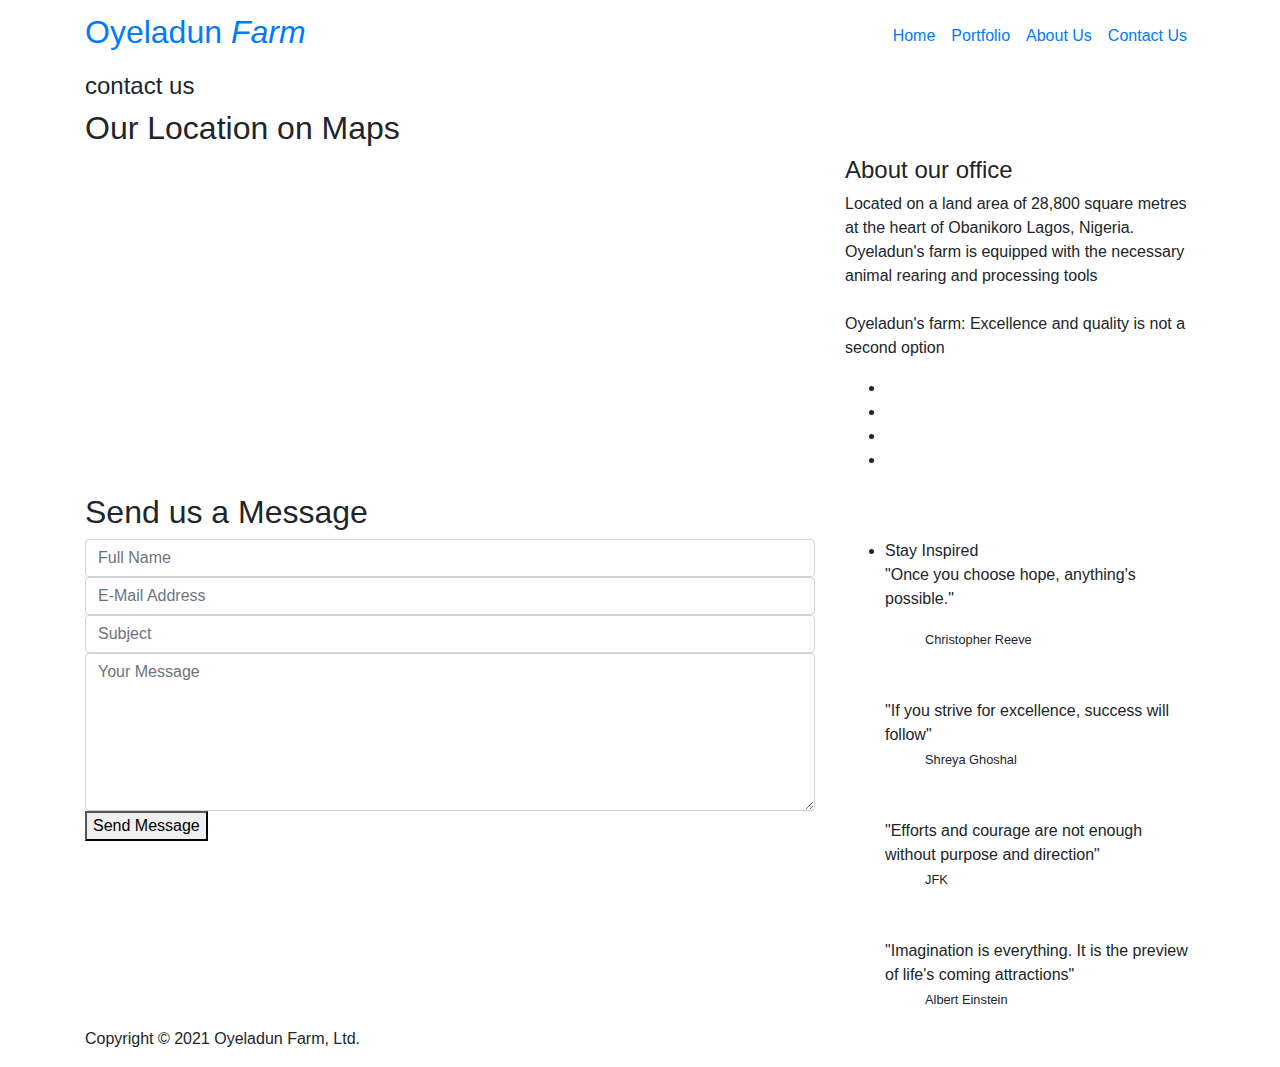
==== contact.html @ 4a6964b9 "Add files via upload" ====
<!DOCTYPE html>
<html lang="en">

  <head>

    <meta charset="utf-8">
    <meta name="viewport" content="width=device-width, initial-scale=1, shrink-to-fit=no">
    <meta name="description" content="">
    <meta name="author" content="">
    <link href="https://fonts.googleapis.com/css?family=Poppins:100,200,300,400,500,600,700,800,900&display=swap" rel="stylesheet">

    <title>Oyeladun Farm - Contact Us</title>

    <!-- Bootstrap core CSS -->
    <link href="vendor/bootstrap/css/bootstrap.min.css" rel="stylesheet">
<!--

Oyeladun Farms

-->

    <!-- Additional CSS Files -->
    <link rel="stylesheet" href="assets/css/fontawesome.css">
    <link rel="stylesheet" href="assets/css/templatemo-sixteen.css">
    <link rel="stylesheet" href="assets/css/owl.css">

  </head>

  <body>

    <!-- ***** Preloader Start ***** -->
    <div id="preloader">
        <div class="jumper">
            <div></div>
            <div></div>
            <div></div>
        </div>
    </div>  
    <!-- ***** Preloader End ***** -->

    <!-- Header -->
    <header class="">
      <nav class="navbar navbar-expand-lg">
        <div class="container">
          <a class="navbar-brand" href="index.html"><h2>Oyeladun <em>Farm</em></h2></a>
          <button class="navbar-toggler" type="button" data-toggle="collapse" data-target="#navbarResponsive" aria-controls="navbarResponsive" aria-expanded="false" aria-label="Toggle navigation">
            <span class="navbar-toggler-icon"></span>
          </button>
          <div class="collapse navbar-collapse" id="navbarResponsive">
            <ul class="navbar-nav ml-auto">
              <li class="nav-item">
                <a class="nav-link" href="index.html">Home
                  <span class="sr-only">(current)</span>
                </a>
              </li> 
              <li class="nav-item">
                <a class="nav-link" href="portfolio.html">Portfolio</a>
              </li>
              <li class="nav-item">
                <a class="nav-link" href="about.html">About Us</a>
              </li>
              <li class="nav-item active">
                <a class="nav-link" href="contact.html">Contact Us</a>
              </li>
            </ul>
          </div>
        </div>
      </nav>
    </header>

    <!-- Page Content -->
    <div class="page-heading contact-heading header-text">
      <div class="container">
        <div class="row">
          <div class="col-md-12">
            <div class="text-content">
              <h4>
                contact us

              </h4>
            </div>
          </div>
        </div>
      </div>
    </div>


    <div class="find-us">
      <div class="container">
        <div class="row">
          <div class="col-md-12">
            <div class="section-heading">
              <h2>Our Location on Maps</h2>
            </div>
          </div>
          <div class="col-md-8">
<!-- How to change your own map point
	1. Go to Google Maps
	2. Click on your location point
	3. Click "Share" and choose "Embed map" tab
	4. Copy only URL and paste it within the src="" field below
-->
            <div id="map">
              <iframe src="https://www.google.com/maps/embed?pb=!1m14!1m8!1m3!1d168.51684774810283!2d19.0525196!3d47.4846618!3m2!1i1024!2i768!4f13.1!3m3!1m2!1s0x103b8d8fb0cc3137%3A0xa3bdb49f79b9bba8!2s302%20Ikorodu%20Rd%2C%20Obanikoro%2C%20Lagos!5e0!3m2!1sen!2sng!4v1611455737742!5m2!1sen!2sng" width="100%" height="330px" frameborder="0" style="border:0;" allowfullscreen="" aria-hidden="false" tabindex="0"></iframe>
            </div>
          </div>
          <div class="col-md-4">
            <div class="left-content">
              <h4>About our office</h4>
              <p>
                Located on a land area of 28,800 square metres at the heart of Obanikoro Lagos, Nigeria. 
                Oyeladun's farm is equipped with the necessary animal rearing and processing tools
                <br><br>Oyeladun's farm: Excellence and quality is not a second option
              </p>
              <ul class="social-icons">
                <li><a href="#"><i class="fa fa-facebook"></i></a></li>
                <li><a href="#"><i class="fa fa-twitter"></i></a></li>
                <li><a href="#"><i class="fa fa-linkedin"></i></a></li>
                <li><a href="#"><i class="fa fa-instagram"></i></a></li>
              </ul>
            </div>
          </div>
        </div>
      </div>
    </div>

    
    <div class="send-message">
      <div class="container">
        <div class="row">
          <div class="col-md-12">
            <div class="section-heading">
              <h2>Send us a Message</h2>
            </div>
          </div>
          <div class="col-md-8">
            <div class="contact-form">
              <form id="contact" action="mailto:bayobukkyoyedeji@yahoo.com" enctype="text/plain">
                <div class="row">
                  <div class="col-lg-12 col-md-12 col-sm-12">
                    <fieldset>
                      <input name="name" type="text" class="form-control" id="name" placeholder="Full Name" required="">
                    </fieldset>
                  </div>
                  <div class="col-lg-12 col-md-12 col-sm-12">
                    <fieldset>
                      <input name="email" type="text" class="form-control" id="email" placeholder="E-Mail Address" required="">
                    </fieldset>
                  </div>
                  <div class="col-lg-12 col-md-12 col-sm-12">
                    <fieldset>
                      <input name="subject" type="text" class="form-control" id="subject" placeholder="Subject" required="">
                    </fieldset>
                  </div>
                  <div class="col-lg-12">
                    <fieldset>
                      <textarea name="message" rows="6" class="form-control" id="message" placeholder="Your Message" required=""></textarea>
                    </fieldset>
                  </div>
                  <div class="col-lg-12">
                    <fieldset>
                      <button type="submit" id="form-submit" class="filled-button">Send Message</button>
                    </fieldset>
                  </div>
                </div>
              </form>
            </div>
          </div>
          <div class="col-md-4">
            <ul class="accordion">
              <li>
                  <a>Stay Inspired</a>
                  <div class="content">
                      <p>
                        "Once you choose hope, anything's possible."
                        <ul><small>Christopher Reeve</small></ul>
                        <br><br>
                        "If you strive for excellence, success will follow"
                        <ul><small>Shreya Ghoshal</small></ul>
                        <br><br>
                        "Efforts and courage are not enough without purpose and direction"
                        <ul><small>JFK</small></ul>
                        <br><br>
                        "Imagination is everything. It is the preview of life's coming attractions"
                        <ul><small>Albert Einstein</small></ul>
                      </p>
                  </div>
              </li>
            </ul>
          </div>
        </div>
      </div>
    </div>
    
    
    <footer>
      <div class="container">
        <div class="row">
          <div class="col-md-12">
            <div class="inner-content">
              <p>
                Copyright &copy; 2021 Oyeladun Farm, Ltd.
              </p>
            </div>
          </div>
        </div>
      </div>
    </footer>


    <!-- Bootstrap core JavaScript -->
    <script src="vendor/jquery/jquery.min.js"></script>
    <script src="vendor/bootstrap/js/bootstrap.bundle.min.js"></script>


    <!-- Additional Scripts -->
    <script src="assets/js/custom.js"></script>
    <script src="assets/js/owl.js"></script>
    <script src="assets/js/slick.js"></script>
    <script src="assets/js/isotope.js"></script>
    <script src="assets/js/accordions.js"></script>


    <script language = "text/Javascript"> 
      cleared[0] = cleared[1] = cleared[2] = 0; //set a cleared flag for each field
      function clearField(t){                   //declaring the array outside of the
      if(! cleared[t.id]){                      // function makes it static and global
          cleared[t.id] = 1;  // you could use true and false, but that's more typing
          t.value='';         // with more chance of typos
          t.style.color='#fff';
          }
      }
    </script>


  </body>

</html>
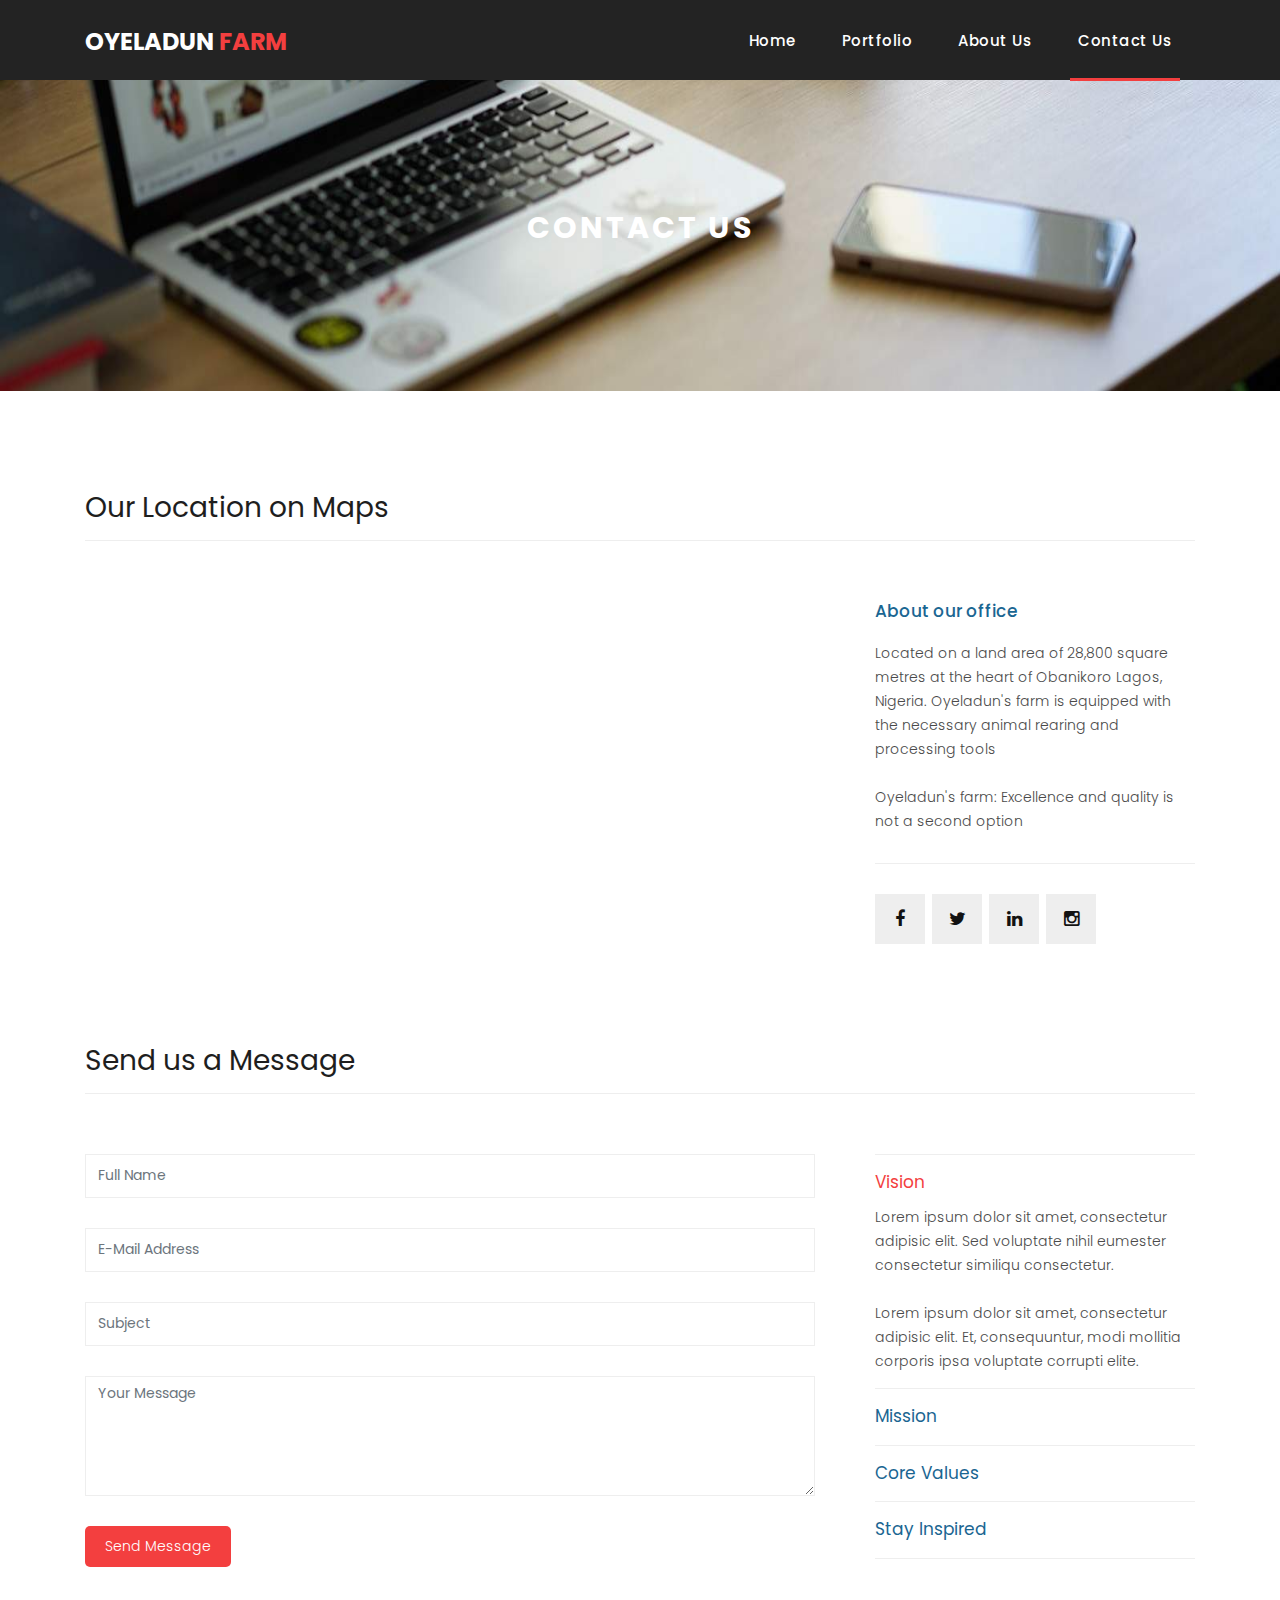
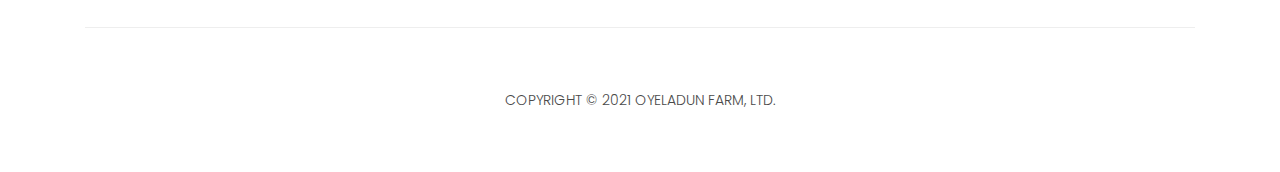
==== commit a378cca7: "updated" ====
--- a/contact.html
+++ b/contact.html
@@ -169,23 +169,63 @@
           <div class="col-md-4">
             <ul class="accordion">
               <li>
-                  <a>Stay Inspired</a>
+                  <a>Vision</a>
                   <div class="content">
                       <p>
-                        "Once you choose hope, anything's possible."
-                        <ul><small>Christopher Reeve</small></ul>
-                        <br><br>
-                        "If you strive for excellence, success will follow"
-                        <ul><small>Shreya Ghoshal</small></ul>
-                        <br><br>
-                        "Efforts and courage are not enough without purpose and direction"
-                        <ul><small>JFK</small></ul>
-                        <br><br>
-                        "Imagination is everything. It is the preview of life's coming attractions"
-                        <ul><small>Albert Einstein</small></ul>
+                        Lorem ipsum dolor sit amet, consectetur adipisic elit. 
+                        Sed voluptate nihil eumester consectetur similiqu consectetur.
+                        <br><br>Lorem ipsum dolor sit amet, consectetur adipisic elit. 
+                        Et, consequuntur, modi mollitia corporis ipsa voluptate corrupti elite.
                       </p>
                   </div>
               </li>
+              <li>
+                  <a>Mission</a>
+                  <div class="content">
+                      <p>
+                        Lorem ipsum dolor sit amet, consectetur adipisic elit. 
+                        Sed voluptate nihil eumester consectetur similiqu consectetur.
+                        <br><br>Lorem ipsum dolor sit amet, consectetur adipisic elit. 
+                        Et, consequuntur, modi mollitia corporis ipsa voluptate corrupti elite.
+                      </p>
+                  </div>
+              </li>
+              <li>
+                  <a>Core Values</a>
+                  <div class="content">
+                    <p>
+                      "Once you choose hope, anything's possible."
+                      <ul><small>Christopher Reeve</small></ul>
+                      <br><br>
+                      "If you strive for excellence, success will follow"
+                      <ul><small>Shreya Ghoshal</small></ul>
+                      <br><br>
+                      "Efforts and courage are not enough without purpose and direction"
+                      <ul><small>JFK</small></ul>
+                      <br><br>
+                      "Imagination is everything. It is the preview of life's coming attractions"
+                      <ul><small>Albert Einstein</small></ul>
+                    </p>
+                  </div>
+              </li>
+              <li>
+                <a>Stay Inspired</a>
+                <div class="content">
+                    <p>
+                      "Once you choose hope, anything's possible."
+                      <ul><small>Christopher Reeve</small></ul>
+                      <br><br>
+                      "If you strive for excellence, success will follow"
+                      <ul><small>Shreya Ghoshal</small></ul>
+                      <br><br>
+                      "Efforts and courage are not enough without purpose and direction"
+                      <ul><small>JFK</small></ul>
+                      <br><br>
+                      "Imagination is everything. It is the preview of life's coming attractions"
+                      <ul><small>Albert Einstein</small></ul>
+                    </p>
+                </div>
+            </li>
             </ul>
           </div>
         </div>
--- a/assets/css/templatemo-sixteen.css
+++ b/assets/css/templatemo-sixteen.css
@@ -0,0 +1,1056 @@
+/*
+
+TemplateMo 546 Sixteen Clothing
+
+https://templatemo.com/tm-546-sixteen-clothing
+
+*/
+body {
+  font-family: 'Poppins', sans-serif;
+  overflow-x: hidden;
+  text-rendering: optimizeLegibility;
+  -webkit-font-smoothing: antialiased;
+  -moz-osx-font-smoothing: grayscale;
+}
+p {
+	margin-bottom: 0px;
+	font-size: 14px;
+	font-weight: 300;
+	color: #4a4a4a;
+	line-height: 24px;
+}
+a {
+	text-decoration: none!important;
+}
+ul {
+	padding: 0;
+	margin: 0;
+	list-style: none;
+}
+
+h1,h2,h3,h4,h5,h6 {
+	margin: 0px;
+}
+
+ul.social-icons li {
+	display: inline-block;
+	margin-right: 3px;
+}
+
+ul.social-icons li:last-child {
+	margin-right: 0px;
+}
+
+ul.social-icons li a {
+	width: 50px;
+	height: 50px;
+	display: inline-block;
+	line-height: 50px;
+	background-color: #eee;
+	color: #121212;
+	font-size: 18px;
+	text-align: center;
+	transition: all .3s;
+}
+
+ul.social-icons li a:hover {
+	background-color: #f33f3f;
+	color: #fff;
+}
+
+a.filled-button {
+	background-color: #f33f3f;
+	color: #fff;
+	font-size: 14px;
+	text-transform: capitalize;
+	font-weight: 300;
+	padding: 10px 20px;
+	border-radius: 5px;
+	display: inline-block;
+	transition: all 0.3s;
+}
+
+a.filled-button:hover {
+	background-color: #121212;
+	color: #fff;
+}
+
+.section-heading {
+	text-align: left;
+	margin-bottom: 60px;
+	border-bottom: 1px solid #eee;
+}
+
+.section-heading h2 {
+	font-size: 28px;
+	font-weight: 400;
+	color: #1e1e1e;
+	margin-bottom: 15px;
+}
+
+.portfolio-heading {
+	background-image: url(../images/heading-background-images/portfolio-background.jpg);
+}
+
+.about-heading {
+	background-image: url(../images/heading-background-images/about-heading.jpg);
+}
+
+.contact-heading {
+	background-image: url(../images/heading-background-images/contact-heading.jpg);
+}
+
+.page-heading {
+	padding: 210px 0px 130px 0px;
+	text-align: center;
+	background-position: center center;
+	background-repeat: no-repeat;
+	background-size: 100% 100%;
+}
+
+.page-heading .text-content h4 {
+	color: #fff;
+	font-size: 30px;
+	text-transform: uppercase;
+	font-weight: 700;
+	margin-bottom: 15px;
+	letter-spacing: 3px;
+}
+
+.page-heading .text-content h5 {
+	color: #fff;
+	font-size: 40px;
+	font-weight: 700;
+	text-transform: uppercase;
+	letter-spacing: 3px;
+}
+
+#preloader {
+  overflow: hidden;
+  background: #f33f3f;
+  left: 0;
+  right: 0;
+  top: 0;
+  bottom: 0;
+  position: fixed;
+  z-index: 9999999;
+  color: #fff;
+}
+
+#preloader .jumper {
+  left: 0;
+  top: 0;
+  right: 0;
+  bottom: 0;
+  display: block;
+  position: absolute;
+  margin: auto;
+  width: 50px;
+  height: 50px;
+}
+
+#preloader .jumper > div {
+  background-color: #fff;
+  width: 10px;
+  height: 10px;
+  border-radius: 100%;
+  -webkit-animation-fill-mode: both;
+  animation-fill-mode: both;
+  position: absolute;
+  opacity: 0;
+  width: 50px;
+  height: 50px;
+  -webkit-animation: jumper 1s 0s linear infinite;
+  animation: jumper 1s 0s linear infinite;
+}
+
+#preloader .jumper > div:nth-child(2) {
+  -webkit-animation-delay: 0.33333s;
+  animation-delay: 0.33333s;
+}
+
+#preloader .jumper > div:nth-child(3) {
+  -webkit-animation-delay: 0.66666s;
+  animation-delay: 0.66666s;
+}
+
+@-webkit-keyframes jumper {
+  0% {
+    opacity: 0;
+    -webkit-transform: scale(0);
+    transform: scale(0);
+  }
+  5% {
+    opacity: 1;
+  }
+  100% {
+    -webkit-transform: scale(1);
+    transform: scale(1);
+    opacity: 0;
+  }
+}
+
+@keyframes jumper {
+  0% {
+    opacity: 0;
+    -webkit-transform: scale(0);
+    transform: scale(0);
+  }
+  5% {
+    opacity: 1;
+  }
+  100% {
+    opacity: 0;
+  }
+}
+
+
+/* Header Style */
+header {
+	position: absolute;
+	z-index: 99999;
+	width: 100%;
+	height: 80px;
+	background-color: #232323;
+	-webkit-transition: all 0.3s ease-in-out 0s;
+    -moz-transition: all 0.3s ease-in-out 0s;
+    -o-transition: all 0.3s ease-in-out 0s;
+    transition: all 0.3s ease-in-out 0s;
+}
+header .navbar {
+	padding: 17px 0px;
+}
+.background-header .navbar {
+	padding: 17px 0px;
+}
+.background-header {
+	top: 0;
+	position: fixed;
+	background-color: #fff!important;
+	box-shadow: 0px 1px 10px rgba(0,0,0,0.1);
+}
+.background-header .navbar-brand h2 {
+	color: #121212!important;
+}
+.background-header .navbar-nav a.nav-link {
+	color: #1e1e1e!important;
+}
+.background-header .navbar-nav .nav-link:hover,
+.background-header .navbar-nav .active>.nav-link,
+.background-header .navbar-nav .nav-link.active,
+.background-header .navbar-nav .nav-link.show,
+.background-header .navbar-nav .show>.nav-link {
+	color: #f33f3f!important;
+}
+.navbar .navbar-brand {
+	float: 	left;
+	margin-top: -12px;
+	outline: none;
+}
+.navbar .navbar-brand h2 {
+	color: #fff;
+	text-transform: uppercase;
+	font-size: 24px;
+	font-weight: 700;
+	-webkit-transition: all .3s ease 0s;
+    -moz-transition: all .3s ease 0s;
+    -o-transition: all .3s ease 0s;
+    transition: all .3s ease 0s;
+}
+.navbar .navbar-brand h2 em {
+	font-style: normal;
+	color: #f33f3f;
+}
+#navbarResponsive {
+	z-index: 999;
+}
+.navbar-collapse {
+	text-align: center;
+}
+.navbar .navbar-nav .nav-item {
+	margin: 0px 15px;
+}
+.navbar .navbar-nav a.nav-link {
+	text-transform: capitalize;
+	font-size: 15px;
+	font-weight: 500;
+	letter-spacing: 0.5px;
+	color: #fff;
+	transition: all 0.5s;
+	margin-top: 5px;
+}
+.navbar .navbar-nav .nav-link:hover,
+.navbar .navbar-nav .active>.nav-link,
+.navbar .navbar-nav .nav-link.active,
+.navbar .navbar-nav .nav-link.show,
+.navbar .navbar-nav .show>.nav-link {
+	color: #fff;
+	padding-bottom: 25px;
+	border-bottom: 3px solid #f33f3f;
+}
+.navbar .navbar-toggler-icon {
+	background-image: none;
+}
+.navbar .navbar-toggler {
+	border-color: #fff;
+	background-color: #fff;	
+	height: 36px;
+	outline: none;
+	border-radius: 0px;
+	position: absolute;
+	right: 30px;
+	top: 20px;
+}
+.navbar .navbar-toggler-icon:after {
+	content: '\f0c9';
+	color: #f33f3f;
+	font-size: 18px;
+	line-height: 26px;
+	font-family: 'FontAwesome';
+}
+
+
+
+/* Banner Style */
+.banner {
+	position: relative;
+	text-align: center;
+	padding-top: 80px;
+}
+
+.banner-item-01 {
+	padding: 300px 0px;
+	background-image: url(../images/heading-background-images/home-heading-slide1.jpg);
+	background-size: cover;
+	background-repeat: no-repeat;
+	background-position: center center;
+}
+
+.banner-item-02 {
+	padding: 300px 0px;
+	background-image: url(../images/heading-background-images/home-heading-slide2.jpg);
+	background-size: cover;
+	background-repeat: no-repeat;
+	background-position: center center;
+}
+
+.banner-item-03 {
+	padding: 300px 0px;
+	background-image: url(../images/heading-background-images/home-heading-slide3.jpg);
+	background-size: cover;
+	background-repeat: no-repeat;
+	background-position: center center;
+}
+
+.banner .banner-item {
+	max-height: 600px;
+}
+
+.banner .text-content {
+	position: absolute;
+	top: 50%;
+	transform: translateY(-50%);
+	text-align: center;
+	width: 100%;
+}
+
+.banner .text-content h4 {
+	color: #fff;
+	font-size: 30px;
+	text-transform: uppercase;
+	font-weight: 700;
+	margin-bottom: 15px;
+	letter-spacing: 3px;
+}
+
+.owl-banner .owl-dots .owl-dot {
+  border-radius: 3px;
+}
+.owl-banner .owl-dots {
+    display: -webkit-box;
+    display: -webkit-flex;
+    display: -ms-flexbox;
+    display: flex;
+    -ms-flex-pack: center;
+    -webkit-justify-content: center;
+    justify-content: center;
+    position: absolute;
+    left: 50%;
+    transform: translateX(-50%);
+    bottom: 30px;
+}
+.owl-banner .owl-dots .owl-dot {
+    width: 10px;
+    height: 10px;
+    border-radius: 50%;
+    margin: 0 10px;
+    background-color: #fff;
+    opacity: 0.5;
+}
+.owl-banner .owl-dots .owl-dot:focus {
+    outline: none
+}
+.owl-banner .owl-dots .owl-dot.active {
+    background-color: #fff;
+    opacity: 1;
+}
+
+
+
+/* Latest Produtcs */
+
+.latest-products {
+	margin-top: 100px;
+}
+
+.latest-products .section-heading a {
+	float: right;
+	margin-top: -35px;
+	text-transform: uppercase;
+	font-size: 13px;
+	font-weight: 700;
+	color: #f33f3f;
+}
+
+.product-item {
+	border: 1px solid #eee;
+	margin-bottom: 30px;
+}
+
+.product-item .down-content {
+	padding: 30px;
+	position: relative;
+}
+
+.product-item img {
+	width: 100%;
+	overflow: hidden;
+}
+
+.product-item .down-content h4 {
+	font-size: 17px;
+	color: #1a6692;
+	margin-bottom: 20px;
+}
+
+.product-item .down-content h6 {
+	position: absolute;
+	top: 30px;
+	right: 30px;
+	font-size: 18px;
+	color: #121212;
+}
+
+.product-item .down-content p {
+	margin-bottom: 20px;
+}
+
+.product-item .down-content ul li {
+	display: inline-block;
+}
+
+.product-item .down-content ul li i {
+	color: #f33f3f;
+	font-size: 14px;
+}
+
+.product-item .down-content span {
+	position: absolute;
+	right: 30px;
+	bottom: 30px;
+	font-size: 13px;
+	color: #f33f3f;
+	font-weight: 500;
+}
+
+
+
+
+/* Best Features */
+
+.about-features {
+	margin-top: 100px!important;
+}
+
+.about-features p {
+	border-bottom: 1px solid #eee;
+	padding-bottom: 20px;
+}
+
+.about-features .container .row {
+	padding-bottom: 0px!important;
+	border-bottom: none!important;
+}
+
+.best-features {
+	margin-top: 50px;
+}
+
+.best-features .container .row {
+	border-bottom: 1px solid #eee;
+	padding-bottom: 60px;
+}
+
+.best-features img {
+	width: 100%;
+	overflow: hidden;
+}
+
+.best-features h4 {
+	font-size: 17px;
+	color: #1a6692;
+	margin-bottom: 20px;
+}
+
+.best-features ul.featured-list li {
+	display: block;
+	margin-bottom: 10px;
+}
+
+.best-features p {
+	margin-bottom: 25px;
+}
+
+.best-features ul.featured-list li a {
+	font-size: 14px;
+	color: #4a4a4a;
+	font-weight: 300;
+	transition: all .3s;
+	position: relative;
+	padding-left: 13px;
+}
+
+.best-features ul.featured-list li a:before {
+	content: '';
+	width: 5px;
+	height: 5px;
+	display: inline-block;
+	background-color: #4a4a4a;
+	position: absolute;
+	left: 0;
+	transition: all .3s;
+	top: 8px;
+}
+
+.best-features ul.featured-list li a:hover {
+	color: #f33f3f;
+}
+
+.best-features ul.featured-list li a:hover::before {
+	background-color: #f33f3f;
+}
+
+.best-features .filled-button {
+	margin-top: 20px;
+}
+
+
+
+
+
+/* Call To Action */
+
+.call-to-action .inner-content {
+	margin-top: 60px;
+	padding: 30px;
+	background-color: #f7f7f7;
+	border-radius: 5px;
+}
+
+.call-to-action .inner-content h4 {
+	font-size: 17px;
+	color: #1a6692;
+	margin-bottom: 15px;
+}
+
+.call-to-action .inner-content em {
+	font-style: normal;
+	font-weight: 700;
+}
+
+.call-to-action .inner-content .col-md-4 {
+	text-align: right;
+}
+
+.call-to-action .inner-content .filled-button {
+	margin-top: 12px;
+}
+
+
+
+
+/* Footer */
+
+footer {
+	text-align: center;
+}
+
+footer .inner-content {
+	border-top: 1px solid #eee;
+	margin-top: 60px;
+	padding: 60px 0px;
+}
+
+footer .inner-content p {
+	text-transform: uppercase;
+}
+
+footer .inner-content p a {
+	color: #f33f3f;
+	margin-left: 3px;
+}
+
+
+
+
+/* Product Page */
+
+.products {
+	margin-top: 100px;
+}
+
+.products .filters {
+	text-align: center;
+	border-bottom: 1px solid #eee;
+	padding-bottom: 10px;
+	margin-bottom: 60px;
+}
+
+.products .filters li {
+	text-transform: uppercase;
+	font-size: 13px;
+	font-weight: 700;
+	color: #121212;
+	display: inline-block;
+	margin: 0px 10px;
+	transition: all .3s;
+	cursor: pointer;
+}
+
+.products .filters ul li.active,
+.products .filters ul li:hover {
+  color: #f33f3f;
+}
+
+.products ul.pages {
+	margin-top: 30px;
+	text-align: center;
+}
+
+.products ul.pages li {
+	display: inline-block;
+	margin: 0px 2px;
+}
+
+.products ul.pages li a {
+	width: 44px;
+	height: 44px;
+	display: inline-block;
+	line-height: 42px;
+	border: 1px solid #eee;
+	font-size: 15px;
+	font-weight: 700;
+	color: #121212;
+	transition: all .3s;
+}
+
+.products ul.pages li a:hover,
+.products ul.pages li.active a {
+	background-color: #f33f3f;
+	border-color: #f33f3f;
+	color: #fff;
+}
+
+
+
+/* Team Members */
+
+.team-members {
+	margin-top: 100px;
+}
+
+.team-member {
+	border: 1px solid #eee;
+	margin-bottom: 30px;
+}
+
+.team-member img {
+	width: 100%;
+	overflow: hidden;
+}
+
+.team-member .down-content {
+	padding: 30px;
+	text-align: center;
+}
+
+.team-member .thumb-container {
+	position: relative;
+}
+
+.team-member .thumb-container .hover-effect {
+	position: absolute;
+	background-color: rgba(243,63,63,0.9);
+	top: 0;
+	left: 0;
+	width: 100%;
+	height: 100%;
+	opacity: 0;
+	visibility: hidden;
+	transition: all .5s;
+}
+
+.team-member .thumb-container .hover-effect .hover-content {
+	position: absolute;
+	display: inline-block;
+	width: 100%;
+	text-align: center;
+	top: 50%;
+	transform: translateY(-50%);
+}
+
+.team-member .thumb-container .hover-effect .hover-content ul.social-icons li a:hover {
+	background-color: #fff;
+	color: #f33f3f;
+}
+
+.team-member:hover .hover-effect {
+	visibility: visible;
+	opacity: 1;
+}
+
+.team-member .down-content h4 {
+	font-size: 17px;
+	color: #1a6692;
+	margin-bottom: 8px;
+}
+
+.team-member .down-content span {
+	display: block;
+	font-size: 13px;
+	color: #f33f3f;
+	font-weight: 500;
+	margin-bottom: 20px;
+}
+
+
+
+
+/* Services */
+
+.services {
+	background-image: url(../images/services-bg.jpg);
+	background-position: center center;
+	background-repeat: no-repeat;
+	background-size: cover;
+	background-attachment: fixed;
+	padding: 100px 0px;
+}
+
+.services .service-item {
+	text-align: center;
+}
+
+.services .service-item .icon {
+	background-color: #f7f7f7;
+	padding: 40px;
+}
+
+.services .service-item .icon i {
+	width: 100px;
+	height: 100px;
+	display: inline-block;
+	text-align: center;
+	line-height: 100px;
+	background-color: #f33f3f;
+	color: #fff;
+	font-size: 32px;
+}
+
+.services .service-item .down-content {
+	background-color: #fff;
+	padding: 40px 30px;
+}
+
+.services .service-item .down-content h4 {
+	font-size: 17px;
+	color: #1a6692;
+	margin-bottom: 20px;
+}
+
+.services .service-item .down-content p {
+	margin-bottom: 25px;
+}
+
+
+
+
+/* Clients */
+
+.happy-clients {
+	margin-top: 100px;
+	margin-bottom: 40px;
+}
+
+.happy-clients .client-item img {
+	max-width: 100%;
+	overflow: hidden;
+	transition: all .3s;
+	cursor: pointer;
+}
+
+.happy-clients .client-item img:hover {
+	opacity: 0.8;
+}
+
+
+
+
+/* Find Us */
+
+.find-us {
+	margin-top: 100px;
+}
+
+.find-us p {
+	border-bottom: 1px solid #eee;
+	padding-bottom: 30px;
+	margin-bottom: 30px;
+}
+
+.find-us h4 {
+	font-size: 17px;
+	color: #1a6692;
+	margin-bottom: 20px;
+}
+
+.find-us .left-content {
+	margin-left: 30px;
+}
+
+
+
+/* Send Message */
+
+.send-message {
+	margin-top: 100px;
+}
+
+.contact-form input {
+	font-size: 14px;
+	width: 100%;
+	height: 44px;
+	display: inline-block;
+	line-height: 42px;
+	border: 1px solid #eee;
+	border-radius: 0px;
+	margin-bottom: 30px;
+}
+
+.contact-form input:focus {
+	box-shadow: none;
+	border: 1px solid #eee;
+}
+
+.contact-form textarea {
+	font-size: 14px;
+	width: 100%;
+	min-width: 100%;
+	min-height: 120px;
+	height: 120px;
+	max-height: 180px;
+	border: 1px solid #eee;
+	border-radius: 0px;
+	margin-bottom: 30px;
+}
+
+.contact-form textarea:focus {
+	box-shadow: none;
+	border: 1px solid #eee;
+}
+
+.contact-form button.filled-button {
+	background-color: #f33f3f;
+	color: #fff;
+	font-size: 14px;
+	text-transform: capitalize;
+	font-weight: 300;
+	padding: 10px 20px;
+	border-radius: 5px;
+	display: inline-block;
+	transition: all 0.3s;
+	border: none;
+	outline: none;
+	cursor: pointer;
+}
+
+.contact-form button.filled-button:hover {
+	background-color: #121212;
+	color: #fff;
+}
+
+.accordion {
+	margin-left: 30px;
+}
+
+.accordion a {
+	cursor: pointer;
+	font-size: 17px;
+	color: #1a6692!important;
+	margin-bottom: 20px;
+	transition: all .3s;
+}
+
+.accordion a:hover {
+	color: #f33f3f!important;
+}
+
+.accordion a.active {
+  color: #f33f3f!important;
+}
+
+.accordion li .content {
+  display: none;
+  margin-top: 10px;
+}
+
+.accordion li:first-child {
+	border-top: 1px solid #eee;
+}
+
+.accordion li {
+	border-bottom: 1px solid #eee;
+	padding: 15px 0px;
+}
+
+/* Responsive Style */
+@media (max-width: 768px) {
+	.banner .text-content {
+		width: 90%;
+		margin-left: 5%;
+	}
+	.banner .text-content h4 {
+		font-size: 22px;
+	}
+
+	.banner .text-content h2 {
+		font-size: 36px;
+		letter-spacing: 0.5px;
+	}
+	.banner-item-01,
+	.banner-item-02,
+	.banner-item-03 {
+		padding: 180px 0px;
+	}
+	.page-heading .text-content h4 {
+		font-size: 22px;
+	}
+
+	.page-heading .text-content h2 {
+		font-size: 36px;
+		letter-spacing: 0.5px;
+	}
+	.latest-products .section-heading a {
+		float: none;
+		margin-top: 0px;
+		display: block;
+		margin-bottom: 20px;
+	}
+	.product-item .down-content h4 {
+		margin-bottom: 20px!important;
+	}
+	.product-item .down-content h6 {
+		position: absolute!important;
+		top: 30px!important;
+		right: 30px!important;
+	}
+	.product-item .down-content span {
+		position: absolute!important;
+		right: 30px!important;
+		bottom: 30px!important;
+	}
+	.best-features .left-content {
+		margin-bottom: 30px;
+	}
+	.call-to-action .inner-content {
+		text-align: center;
+	}
+	.call-to-action .inner-content .filled-button {
+		text-align: center;
+		width: 100%;
+		margin-top: 20px;
+	}
+	.about-features img {
+		margin-bottom: 30px;
+	}
+	.service-item {
+		margin-bottom: 30px;
+	}
+	.find-us #map {
+		margin-bottom: 30px;
+	}
+	.find-us .left-content {
+		margin-left: 0px;
+	}
+	.send-message .accordion {
+		margin-top: 30px;
+		margin-left: 0px;
+	}
+}
+
+@media (max-width: 992px) {
+	.navbar .navbar-brand {
+		position: absolute;
+		left: 30px;
+		top: 32px;
+	}
+	.navbar .navbar-brand {
+		width: auto;
+	}
+	.navbar:after {
+		display: none;
+	}
+	#navbarResponsive {
+	    z-index: 99999;
+	    position: absolute;
+	    top: 80px;
+	    left: 0;
+	    width: 100%;
+	    text-align: center;
+	    background-color: #fff;
+	    box-shadow: 0px 10px 10px rgba(0,0,0,0.1);
+	}
+	.navbar .navbar-nav .nav-item {
+		border-bottom: 1px solid #eee;
+	}
+	.navbar .navbar-nav .nav-item:last-child {
+		border-bottom: none;
+	}
+	.navbar .navbar-nav a.nav-link {
+		padding: 15px 0px;
+		color: #1e1e1e!important;
+	}
+	.navbar .navbar-nav .nav-link:hover,
+	.navbar .navbar-nav .active>.nav-link,
+	.navbar .navbar-nav .nav-link.active,
+	.navbar .navbar-nav .nav-link.show,
+	.navbar .navbar-nav .show>.nav-link {
+		color: #f33f3f!important;
+		border-bottom: none!important;
+		padding-bottom: 15px;
+	}
+	.product-item .down-content h4 {
+		margin-bottom: 10px;
+	}
+	.product-item .down-content h6 {
+		position: relative;
+		top: 0;
+		right: 0;
+		margin-bottom: 20px;
+	}
+	.product-item .down-content span {
+		position: relative;
+		right: 0;
+		bottom: 0;
+	}
+}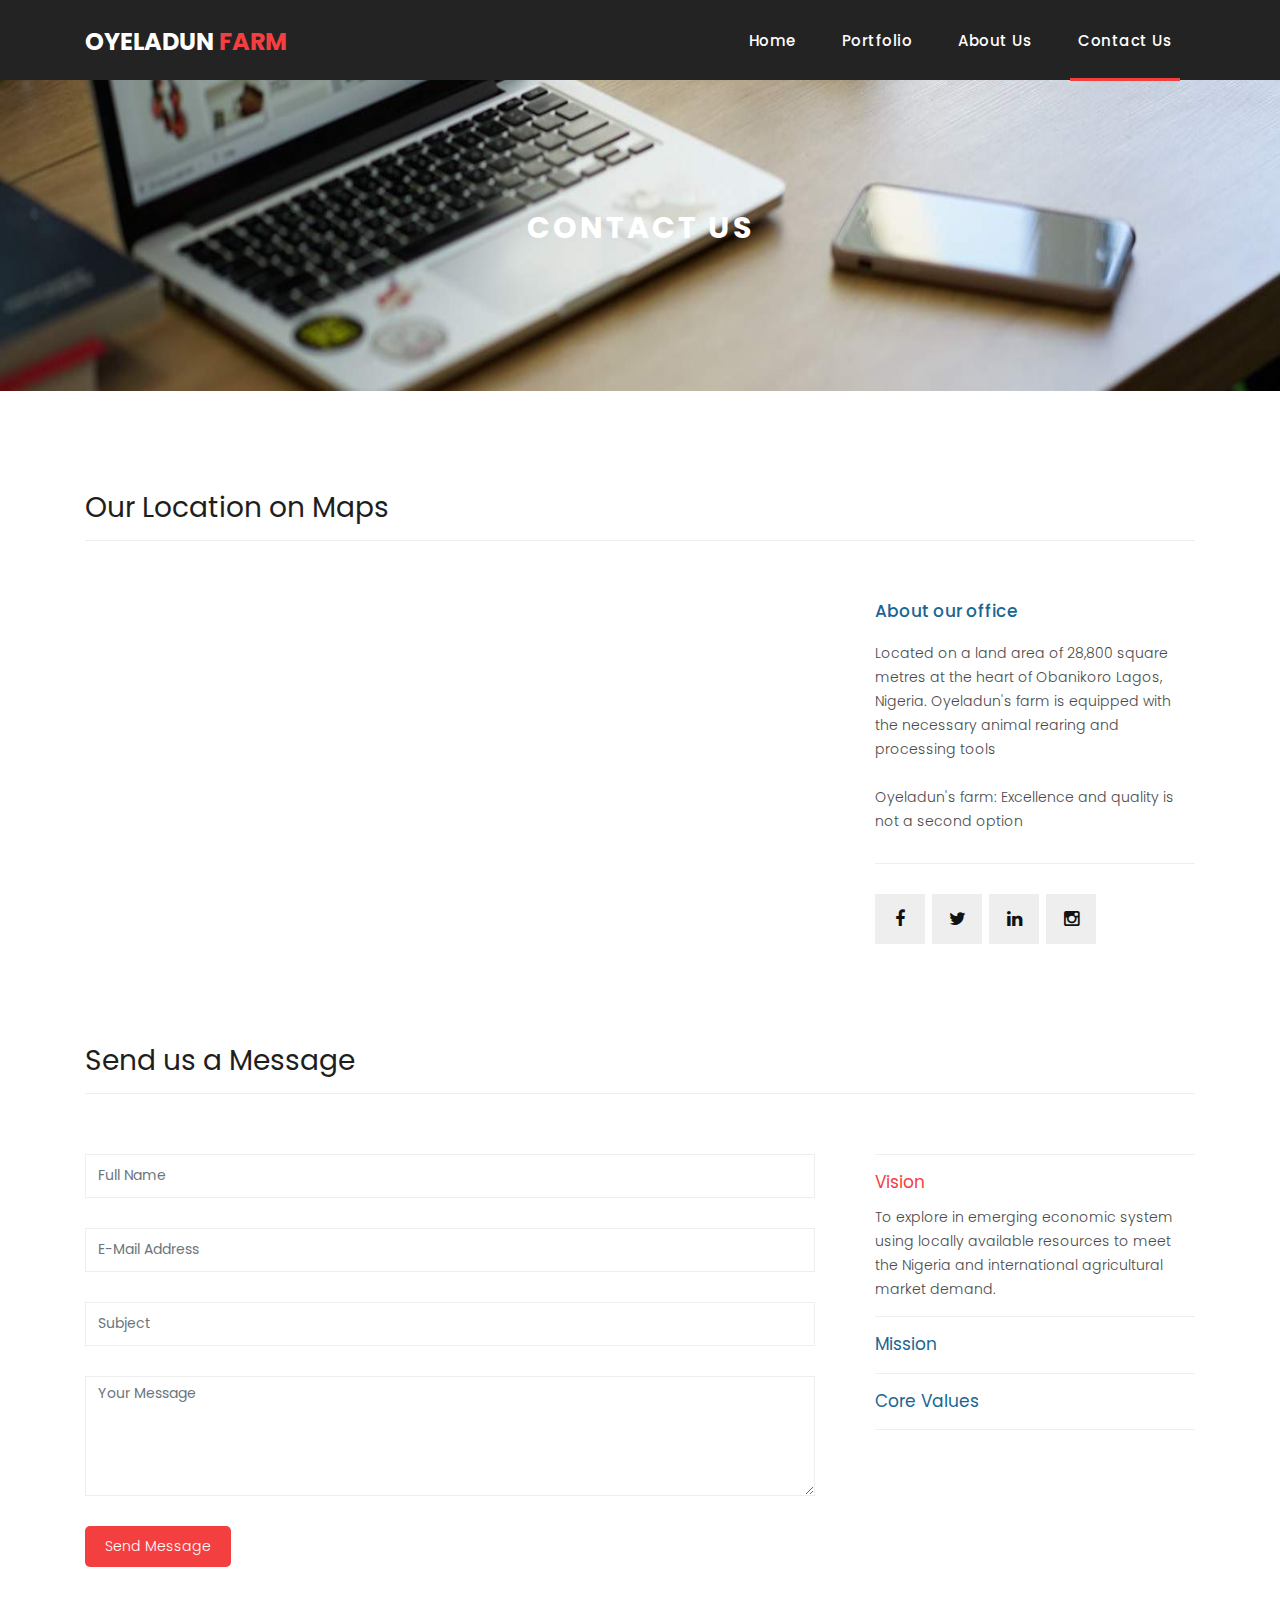
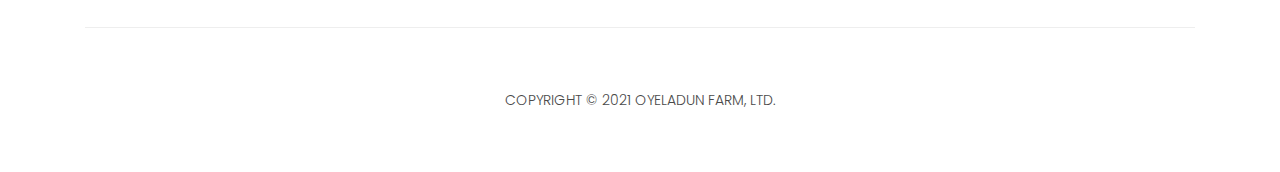
==== commit 69ba9a29: "updated" ====
--- a/contact.html
+++ b/contact.html
@@ -172,10 +172,8 @@
                   <a>Vision</a>
                   <div class="content">
                       <p>
-                        Lorem ipsum dolor sit amet, consectetur adipisic elit. 
-                        Sed voluptate nihil eumester consectetur similiqu consectetur.
-                        <br><br>Lorem ipsum dolor sit amet, consectetur adipisic elit. 
-                        Et, consequuntur, modi mollitia corporis ipsa voluptate corrupti elite.
+                        To explore in emerging economic system using locally available 
+                        resources to meet the Nigeria and international agricultural market demand.
                       </p>
                   </div>
               </li>
@@ -183,10 +181,8 @@
                   <a>Mission</a>
                   <div class="content">
                       <p>
-                        Lorem ipsum dolor sit amet, consectetur adipisic elit. 
-                        Sed voluptate nihil eumester consectetur similiqu consectetur.
-                        <br><br>Lorem ipsum dolor sit amet, consectetur adipisic elit. 
-                        Et, consequuntur, modi mollitia corporis ipsa voluptate corrupti elite.
+                        To ensure that good quality products are produced at affordable 
+                        prices using the lastest technology in order to add values to the consumers.
                       </p>
                   </div>
               </li>
@@ -194,38 +190,16 @@
                   <a>Core Values</a>
                   <div class="content">
                     <p>
-                      "Once you choose hope, anything's possible."
-                      <ul><small>Christopher Reeve</small></ul>
+                      Provision of good quality products at affordable prices.
                       <br><br>
-                      "If you strive for excellence, success will follow"
-                      <ul><small>Shreya Ghoshal</small></ul>
+                      Offering continuous and sustainable brands in the Nigeria 
+                      agricultural value chain.
                       <br><br>
-                      "Efforts and courage are not enough without purpose and direction"
-                      <ul><small>JFK</small></ul>
-                      <br><br>
-                      "Imagination is everything. It is the preview of life's coming attractions"
-                      <ul><small>Albert Einstein</small></ul>
+                      Continuous brand development through the application of 
+                      the latest technology
                     </p>
                   </div>
               </li>
-              <li>
-                <a>Stay Inspired</a>
-                <div class="content">
-                    <p>
-                      "Once you choose hope, anything's possible."
-                      <ul><small>Christopher Reeve</small></ul>
-                      <br><br>
-                      "If you strive for excellence, success will follow"
-                      <ul><small>Shreya Ghoshal</small></ul>
-                      <br><br>
-                      "Efforts and courage are not enough without purpose and direction"
-                      <ul><small>JFK</small></ul>
-                      <br><br>
-                      "Imagination is everything. It is the preview of life's coming attractions"
-                      <ul><small>Albert Einstein</small></ul>
-                    </p>
-                </div>
-            </li>
             </ul>
           </div>
         </div>
